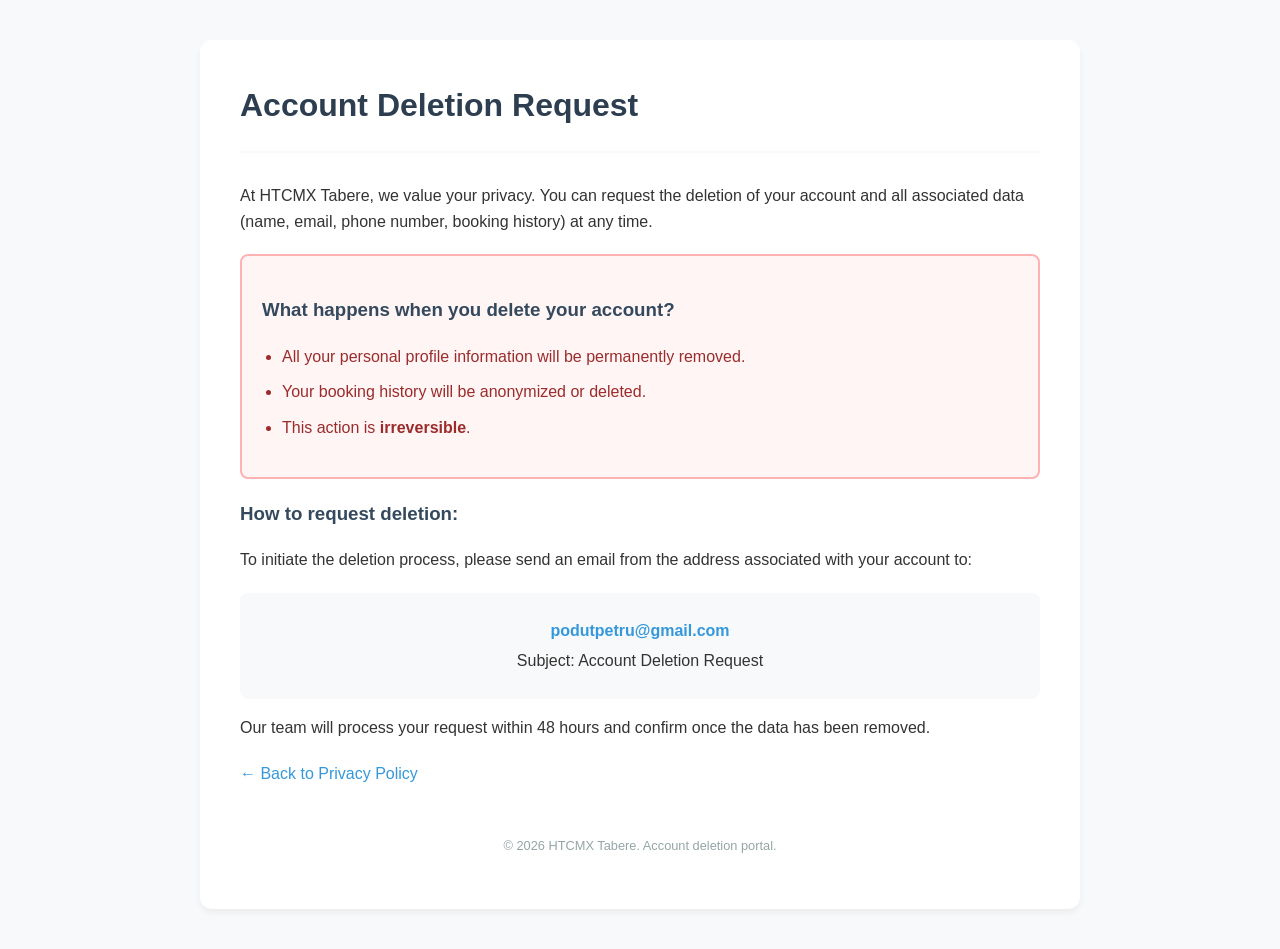
==== delete-account.html @ 33ee8045 "feat: add HTCMX Tabere privacy policy and account deletion pages" ====
<!DOCTYPE html>
<html lang="en">
<head>
    <meta charset="UTF-8">
    <meta name="viewport" content="width=device-width, initial-scale=1.0">
    <title>Account Deletion Request - HTCMX Tabere</title>
    <link rel="stylesheet" href="styles.css">
</head>
<body>
    <div class="container">
        <main role="main">
            <header>
                <h1>Account Deletion Request</h1>
            </header>

            <article>
                <section>
                    <p>At HTCMX Tabere, we value your privacy. You can request the deletion of your account and all associated data (name, email, phone number, booking history) at any time.</p>
                    
                    <div class="disclaimer-box">
                        <h3>What happens when you delete your account?</h3>
                        <ul>
                            <li>All your personal profile information will be permanently removed.</li>
                            <li>Your booking history will be anonymized or deleted.</li>
                            <li>This action is <strong>irreversible</strong>.</li>
                        </ul>
                    </div>

                    <h3>How to request deletion:</h3>
                    <p>To initiate the deletion process, please send an email from the address associated with your account to:</p>
                    <div class="contact-box" style="text-align: center;">
                        <p><strong><a href="mailto:podutpetru@gmail.com?subject=Account Deletion Request - HTCMX Tabere">podutpetru@gmail.com</a></strong></p>
                        <p>Subject: Account Deletion Request</p>
                    </div>
                    <p>Our team will process your request within 48 hours and confirm once the data has been removed.</p>
                </section>

                <div style="margin-top: 20px;">
                    <a href="index.html">&larr; Back to Privacy Policy</a>
                </div>
            </article>
        </main>

        <footer>
            <p>&copy; 2026 HTCMX Tabere. Account deletion portal.</p>
        </footer>
    </div>
</body>
</html>
---- styles.css ----
:root {
    --primary-color: #2c3e50;
    --secondary-color: #34495e;
    --accent-color: #3498db;
    --text-color: #333;
    --bg-color: #f8f9fa;
    --container-bg: #ffffff;
}

.language-switcher {
    text-align: right;
    padding: 15px 30px;
    background: var(--container-bg);
    border-bottom: 1px solid #eee;
    font-size: 0.9rem;
    position: sticky;
    top: 0;
    z-index: 100;
}

.language-switcher a {
    padding: 5px 12px;
    border-radius: 6px;
    font-weight: 600;
    color: var(--secondary-color);
}

.language-switcher a.active {
    background: var(--accent-color);
    color: white !important;
}

body {
    font-family: -apple-system, BlinkMacSystemFont, "Segoe UI", Roboto, Helvetica, Arial, sans-serif;
    line-height: 1.6;
    color: var(--text-color);
    background-color: var(--bg-color);
    margin: 0;
    padding: 0;
}

.container {
    max-width: 800px;
    margin: 40px auto;
    background: var(--container-bg);
    padding: 40px;
    border-radius: 12px;
    box-shadow: 0 4px 6px rgba(0,0,0,0.05);
}

header {
    border-bottom: 2px solid var(--bg-color);
    margin-bottom: 30px;
    padding-bottom: 20px;
}

h1 {
    color: var(--primary-color);
    margin: 0;
    font-size: 2rem;
}

.last-updated {
    color: #7f8c8d;
    font-style: italic;
    font-size: 0.9rem;
}

h2 {
    color: var(--primary-color);
    border-left: 4px solid var(--accent-color);
    padding-left: 15px;
    margin-top: 30px;
}

h3 {
    color: var(--secondary-color);
}

ul {
    padding-left: 20px;
}

li {
    margin-bottom: 10px;
}

.contact-box {
    background: var(--bg-color);
    padding: 20px;
    border-radius: 8px;
    margin-top: 20px;
}

.disclaimer-box {
    background: #fff5f5;
    border: 2px solid #feb2b2;
    padding: 20px;
    border-radius: 8px;
    margin: 20px 0;
}

.disclaimer-box h2 {
    color: #c53030;
    border-left-color: #c53030;
    margin-top: 0;
}

.disclaimer-box p, .disclaimer-box ul {
    color: #9b2c2c;
}

.contact-box p {
    margin: 5px 0;
}

footer {
    margin-top: 50px;
    text-align: center;
    font-size: 0.8rem;
    color: #95a5a6;
}

a {
    color: var(--accent-color);
    text-decoration: none;
}

a:hover {
    text-decoration: underline;
}

@media (max-width: 600px) {
    .container {
        padding: 20px;
        margin: 10px auto;
    }
    
    h1 {
        font-size: 1.5rem;
    }
}
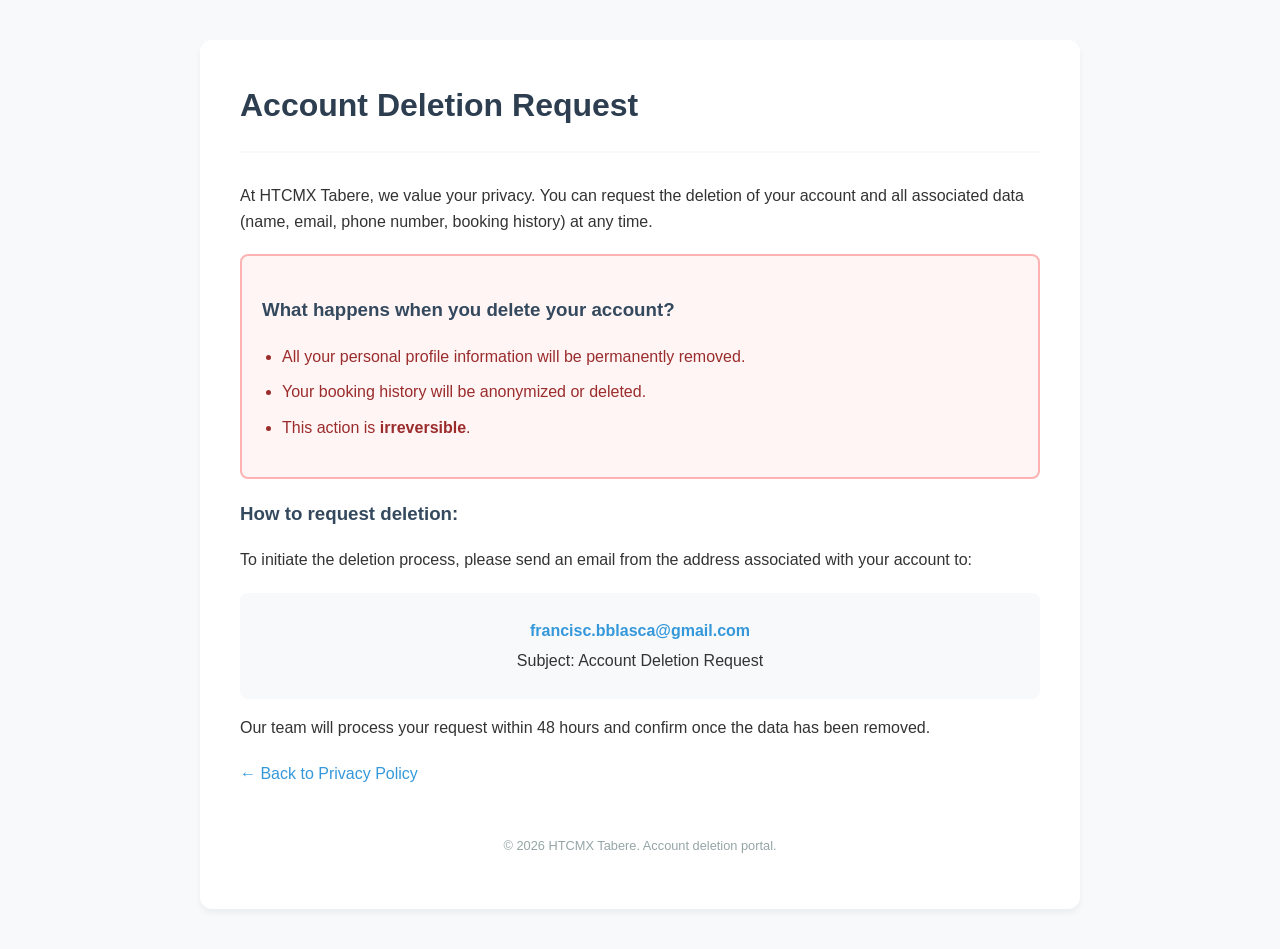
==== commit 089efc52: "chore: update contact info to Francis Blaska and francisc.bblasca@gmail.com" ====
--- a/delete-account.html
+++ b/delete-account.html
@@ -29,7 +29,7 @@
                     <h3>How to request deletion:</h3>
                     <p>To initiate the deletion process, please send an email from the address associated with your account to:</p>
                     <div class="contact-box" style="text-align: center;">
-                        <p><strong><a href="mailto:podutpetru@gmail.com?subject=Account Deletion Request - HTCMX Tabere">podutpetru@gmail.com</a></strong></p>
+                        <p><strong><a href="mailto:francisc.bblasca@gmail.com?subject=Account Deletion Request - HTCMX Tabere">francisc.bblasca@gmail.com</a></strong></p>
                         <p>Subject: Account Deletion Request</p>
                     </div>
                     <p>Our team will process your request within 48 hours and confirm once the data has been removed.</p>
